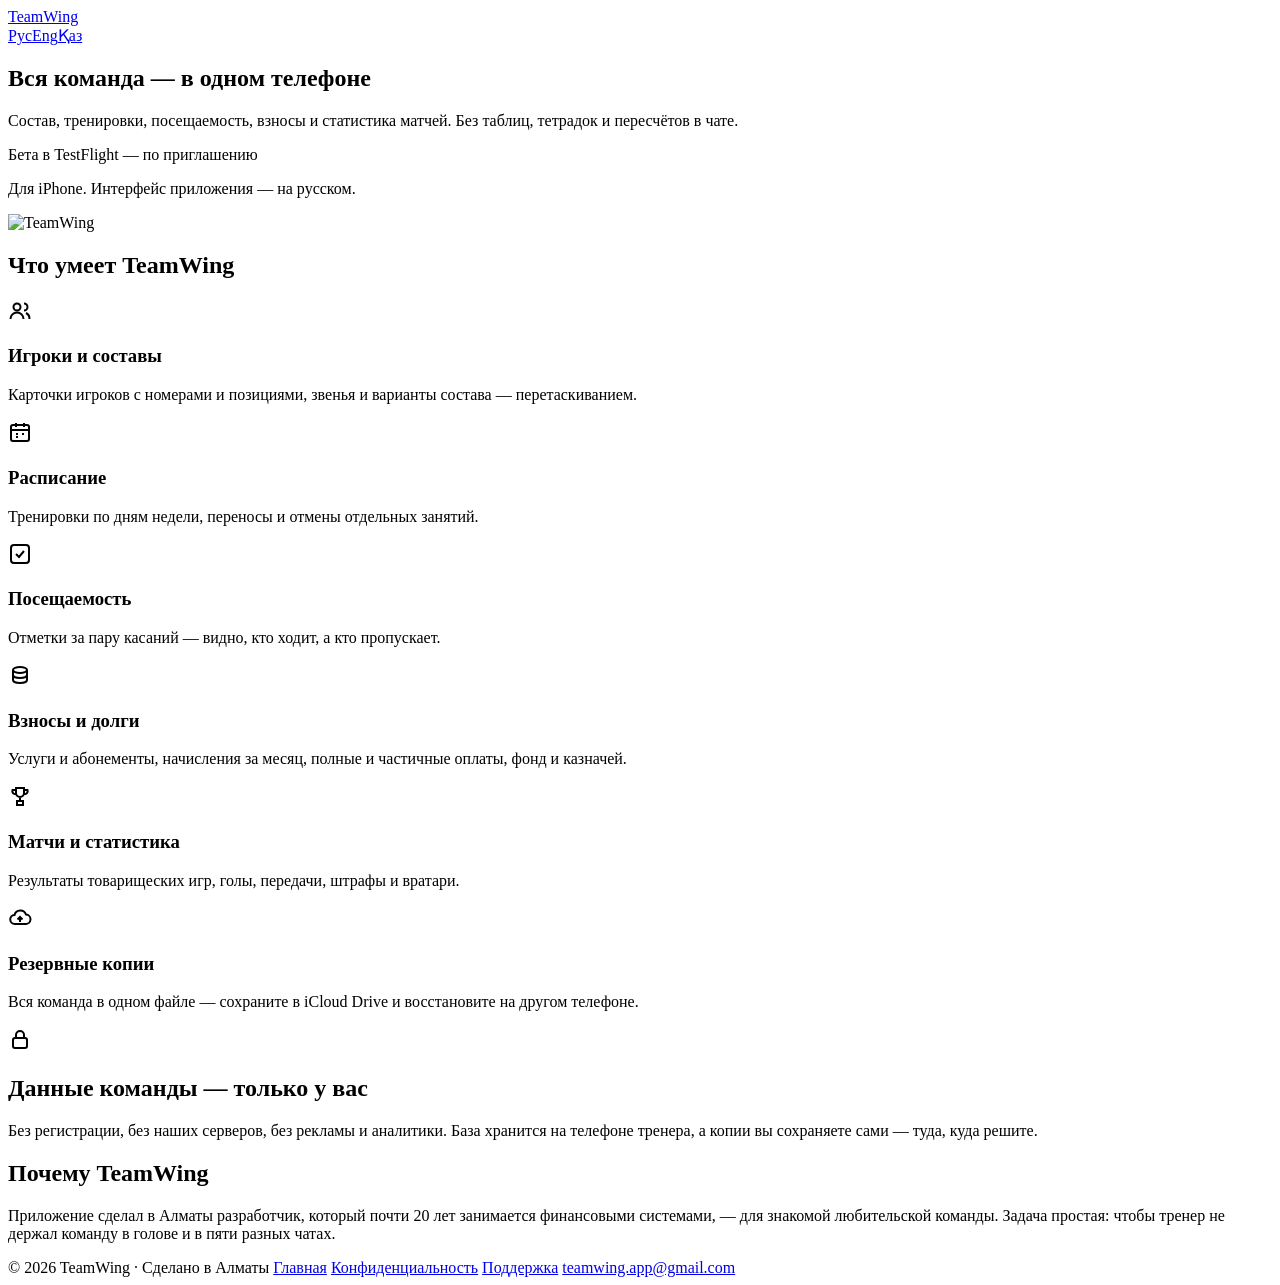
==== index.html @ 55afdc90 "TeamWing site: home, privacy policy, support (ru/en/kk) Co-Authored-By: Claude Opus 5.5 <noreply@ant" ====
<!DOCTYPE html>
<html lang="ru">
<head>
<meta charset="utf-8">
<meta name="viewport" content="width=device-width, initial-scale=1">
<title>TeamWing — кабинет тренера любительской команды</title>
<meta name="description" content="Приложение для тренера любительской команды на iPhone: состав, расписание, посещаемость, оплаты и статистика матчей. Данные хранятся только на телефоне.">
<meta property="og:title" content="TeamWing — кабинет тренера любительской команды">
<meta property="og:description" content="Приложение для тренера любительской команды на iPhone: состав, расписание, посещаемость, оплаты и статистика матчей. Данные хранятся только на телефоне.">
<meta property="og:image" content="https://warlockjohn.github.io/teamwing-site/assets/icon.png">
<meta name="theme-color" content="#F2F4FA" media="(prefers-color-scheme: light)">
<meta name="theme-color" content="#0F1222" media="(prefers-color-scheme: dark)">
<link rel="alternate" hreflang="ru" href="https://warlockjohn.github.io/teamwing-site/"><link rel="alternate" hreflang="en" href="https://warlockjohn.github.io/teamwing-site/en/"><link rel="alternate" hreflang="kk" href="https://warlockjohn.github.io/teamwing-site/kk/">
<link rel="icon" href="/teamwing-site/assets/favicon.png">
<link rel="apple-touch-icon" href="/teamwing-site/assets/apple-touch-icon.png">
<link rel="stylesheet" href="/teamwing-site/style.css">
</head>
<body>
<div class="wrap">
<header class="top">
  <a class="brand" href="/teamwing-site/"><img src="/teamwing-site/assets/icon.png" alt="">TeamWing</a>
  <nav class="langs"><a href="/teamwing-site/" class="on" hreflang="ru">Рус</a><a href="/teamwing-site/en/" class="" hreflang="en">Eng</a><a href="/teamwing-site/kk/" class="" hreflang="kk">Қаз</a></nav>
</header>
<section class="hero">
  <div>
    <h1>Вся команда — в одном телефоне</h1>
    <p class="lead">Состав, тренировки, посещаемость, взносы и статистика матчей. Без таблиц, тетрадок и пересчётов в чате.</p>
    <span class="soon">Бета в TestFlight — по приглашению</span>
    <p class="note">Для iPhone. Интерфейс приложения — на русском.</p>
  </div>
  <img class="appicon" src="/teamwing-site/assets/icon.png" alt="TeamWing" width="260">
</section>
<h2>Что умеет TeamWing</h2>
<section class="features"><div class="card"><div class="ico"><svg width="24" height="24" viewBox="0 0 24 24" fill="none" stroke="currentColor" stroke-width="2"><circle cx="9" cy="8" r="3.5"/><path d="M2.5 20a6.5 6.5 0 0 1 13 0M16 4.5a3.5 3.5 0 0 1 0 7M18 14a6.5 6.5 0 0 1 3.5 6"/></svg></div><h3>Игроки и составы</h3><p>Карточки игроков с номерами и позициями, звенья и варианты состава — перетаскиванием.</p></div><div class="card"><div class="ico"><svg width="24" height="24" viewBox="0 0 24 24" fill="none" stroke="currentColor" stroke-width="2"><rect x="3" y="5" width="18" height="16" rx="2"/><path d="M3 10h18M8 3v4M16 3v4M8 14h2M14 14h2M8 17h2"/></svg></div><h3>Расписание</h3><p>Тренировки по дням недели, переносы и отмены отдельных занятий.</p></div><div class="card"><div class="ico"><svg width="24" height="24" viewBox="0 0 24 24" fill="none" stroke="currentColor" stroke-width="2"><rect x="3" y="3" width="18" height="18" rx="3"/><path d="m8 12 3 3 5-6"/></svg></div><h3>Посещаемость</h3><p>Отметки за пару касаний — видно, кто ходит, а кто пропускает.</p></div><div class="card"><div class="ico"><svg width="24" height="24" viewBox="0 0 24 24" fill="none" stroke="currentColor" stroke-width="2"><ellipse cx="12" cy="7" rx="7" ry="3"/><path d="M5 7v5c0 1.7 3.1 3 7 3s7-1.3 7-3V7M5 12v5c0 1.7 3.1 3 7 3s7-1.3 7-3v-5"/></svg></div><h3>Взносы и долги</h3><p>Услуги и абонементы, начисления за месяц, полные и частичные оплаты, фонд и казначей.</p></div><div class="card"><div class="ico"><svg width="24" height="24" viewBox="0 0 24 24" fill="none" stroke="currentColor" stroke-width="2"><path d="M8 4h8v5a4 4 0 0 1-8 0zM8 6H4.5a3 3 0 0 0 3.5 4M16 6h3.5a3 3 0 0 1-3.5 4M12 13v4M8 21h8M9 17h6v4H9z"/></svg></div><h3>Матчи и статистика</h3><p>Результаты товарищеских игр, голы, передачи, штрафы и вратари.</p></div><div class="card"><div class="ico"><svg width="24" height="24" viewBox="0 0 24 24" fill="none" stroke="currentColor" stroke-width="2"><path d="M7 18a4.5 4.5 0 0 1-.5-9A6 6 0 0 1 18 8.5a4.5 4.5 0 0 1-.5 9.5z"/><path d="M12 11v5M9.5 13.5 12 11l2.5 2.5"/></svg></div><h3>Резервные копии</h3><p>Вся команда в одном файле — сохраните в iCloud Drive и восстановите на другом телефоне.</p></div></section>
<section class="why priv"><div class="ico"><svg width="24" height="24" viewBox="0 0 24 24" fill="none" stroke="currentColor" stroke-width="2"><rect x="5" y="11" width="14" height="10" rx="2"/><path d="M8 11V8a4 4 0 0 1 8 0v3"/></svg></div><div><h2>Данные команды — только у вас</h2><p>Без регистрации, без наших серверов, без рекламы и аналитики. База хранится на телефоне тренера, а копии вы сохраняете сами — туда, куда решите.</p></div></section>
<section class="why"><h2>Почему TeamWing</h2><p>Приложение сделал в Алматы разработчик, который почти 20 лет занимается финансовыми системами, — для знакомой любительской команды. Задача простая: чтобы тренер не держал команду в голове и в пяти разных чатах.</p></section>
<footer>
  <span>© 2026 TeamWing · Сделано в Алматы</span>
  <a href="/teamwing-site/">Главная</a>
  <a href="/teamwing-site/privacy.html">Конфиденциальность</a>
  <a href="/teamwing-site/support.html">Поддержка</a>
  <a href="mailto:teamwing.app@gmail.com">teamwing.app@gmail.com</a>
</footer>
</div>
</body>
</html>
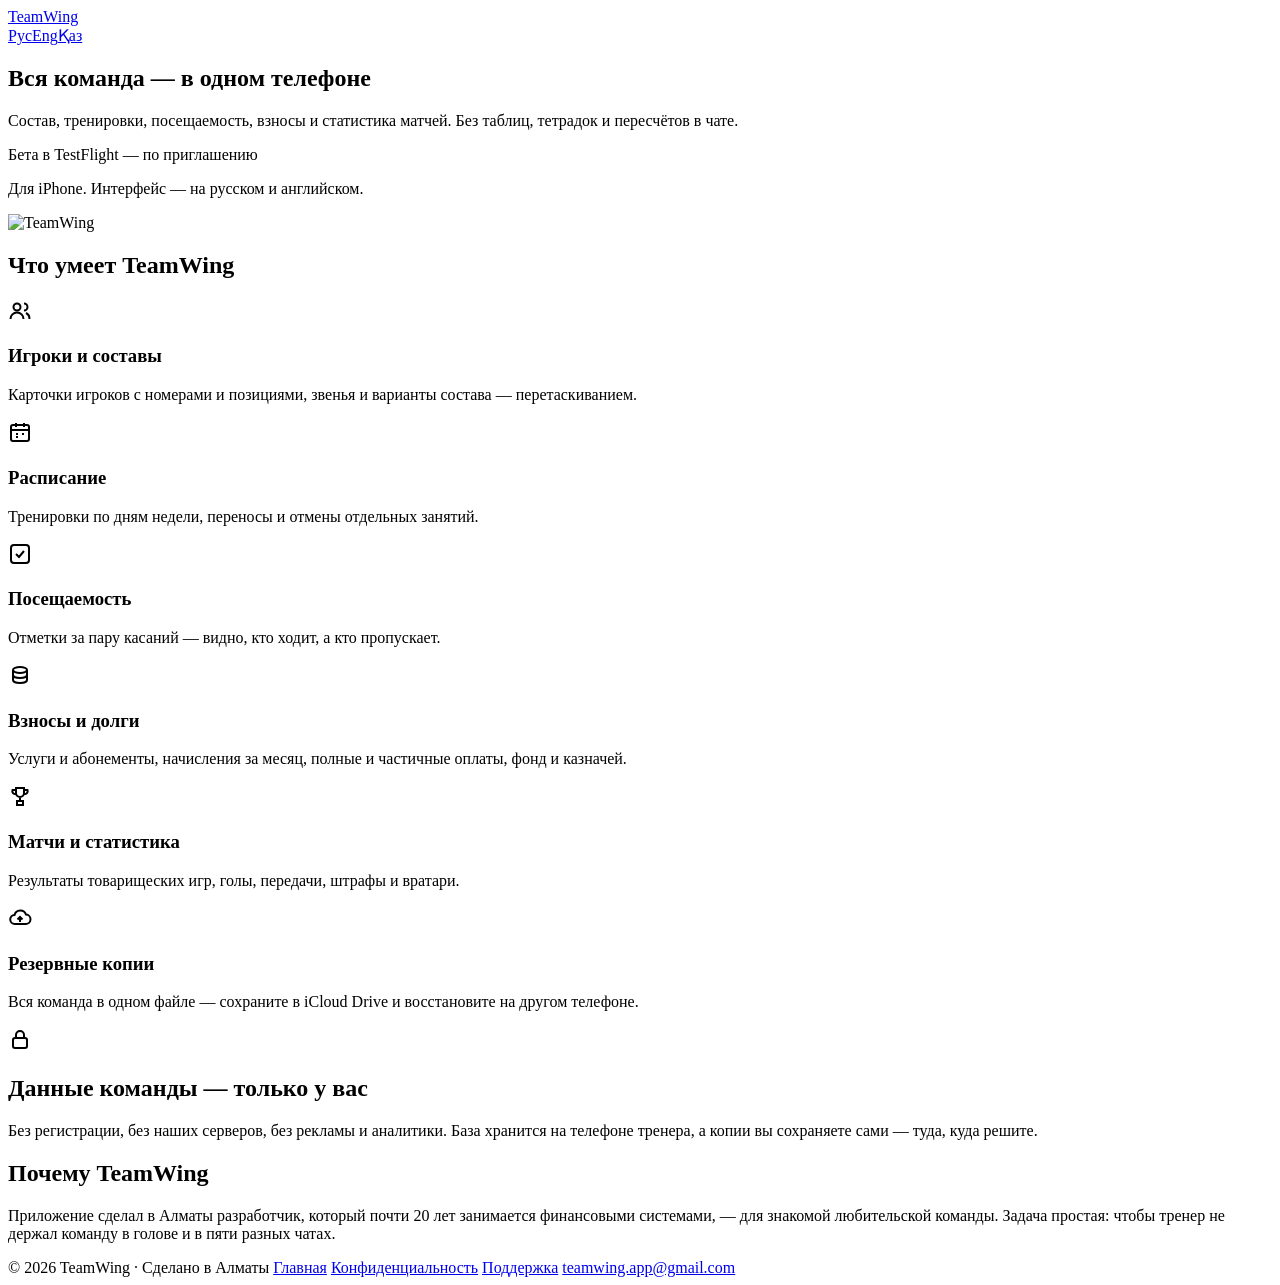
==== commit e817659a: "Site: tutorial instead of demo team, interface in English and Russian Co-Authored-By: Claude Opus 5." ====
--- a/index.html
+++ b/index.html
@@ -26,7 +26,7 @@
     <h1>Вся команда — в одном телефоне</h1>
     <p class="lead">Состав, тренировки, посещаемость, взносы и статистика матчей. Без таблиц, тетрадок и пересчётов в чате.</p>
     <span class="soon">Бета в TestFlight — по приглашению</span>
-    <p class="note">Для iPhone. Интерфейс приложения — на русском.</p>
+    <p class="note">Для iPhone. Интерфейс — на русском и английском.</p>
   </div>
   <img class="appicon" src="/teamwing-site/assets/icon.png" alt="TeamWing" width="260">
 </section>
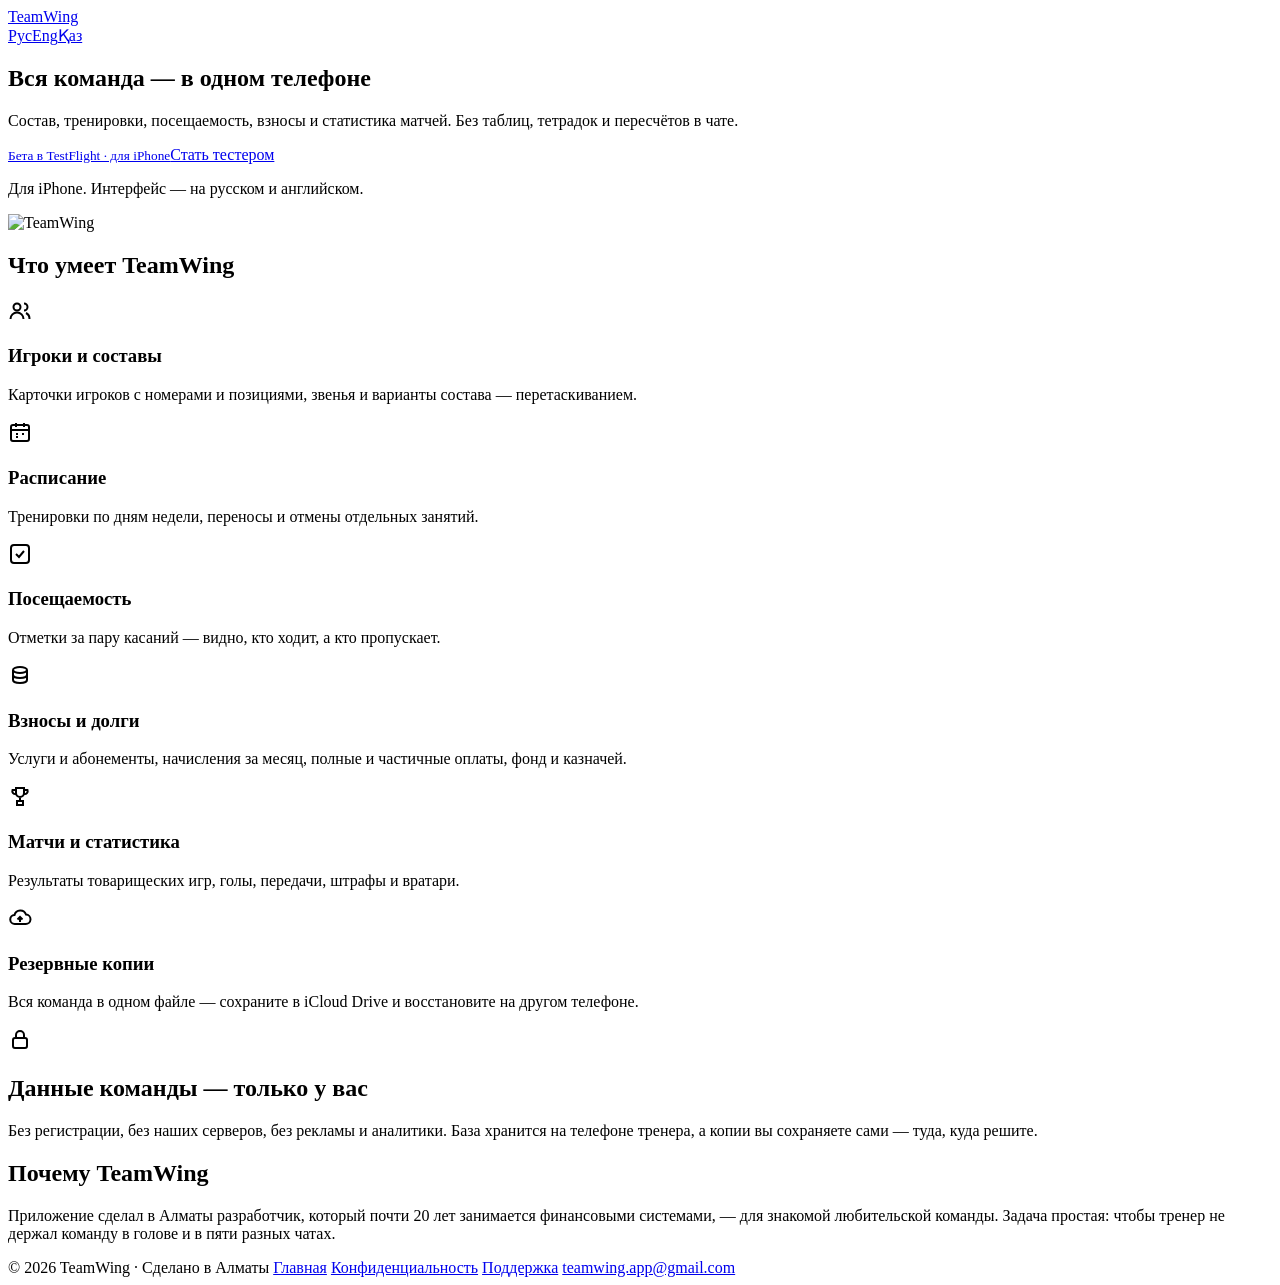
==== commit 8f7f2be8: "Site: public TestFlight link Co-Authored-By: Claude Opus 5.5 <noreply@anthropic.com> Claude-Session:" ====
--- a/index.html
+++ b/index.html
@@ -25,7 +25,7 @@
   <div>
     <h1>Вся команда — в одном телефоне</h1>
     <p class="lead">Состав, тренировки, посещаемость, взносы и статистика матчей. Без таблиц, тетрадок и пересчётов в чате.</p>
-    <span class="soon">Бета в TestFlight — по приглашению</span>
+    <a class="badge" href="https://testflight.apple.com/join/mYE8m84q"><span><small>Бета в TestFlight · для iPhone</small>Стать тестером</span></a>
     <p class="note">Для iPhone. Интерфейс — на русском и английском.</p>
   </div>
   <img class="appicon" src="/teamwing-site/assets/icon.png" alt="TeamWing" width="260">
